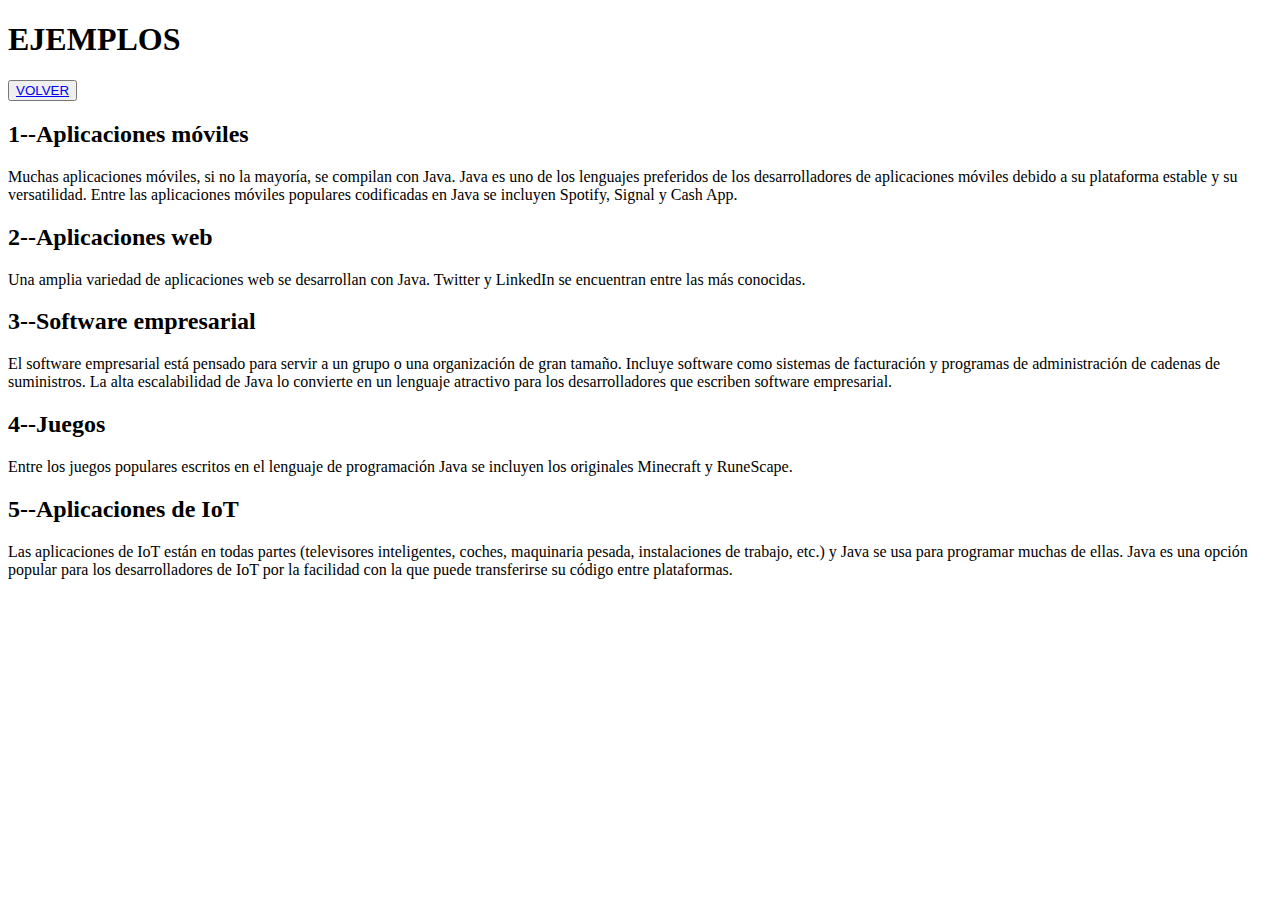
==== Ejemplos.html @ 2ca5bf22 "ejemplo" ====
<!DOCTYPE html>
<html lang="en">
<head>
    <meta charset="UTF-8">
    <meta name="viewport" content="width=device-width, initial-scale=1.0">
    <title>ejemplos</title>
    <link rel="stylesheet" href="css/lenguaje.css">
</head>
<body>
    
  
    <div class="ejemplo">
    
        <div class="ejm">
    
            <h1>EJEMPLOS</h1>
    
        </div>
    
    </div>

    <div class="button1">
    
        <button class="BOTON1" > <a href="lenguaje.html">VOLVER</a></button>
    
    </div>


    <div class="x"> 
     
        <div class="X">
     
            <h2> 1--Aplicaciones móviles </h2> 
     
        </div>
    
    </div>

    <div class="cuadro">
        
        <div class="texto2">
     
            <div class="info">
     
                <p>Muchas aplicaciones móviles, si no la mayoría, se compilan con Java. Java es uno de los lenguajes preferidos de los desarrolladores de aplicaciones móviles debido a su plataforma estable y su versatilidad. Entre las aplicaciones móviles populares codificadas en Java se incluyen Spotify, Signal y Cash App.</p>
     
            </div>
     
        </div>

    </div>

    <div class="x">

        <div class="X">

            <h2> 2--Aplicaciones web  </h2>

        </div>

    </div>

    <div class="cuadro">
        
        <div class="texto2">
        
            <div class="info">
        
                <p>Una amplia variedad de aplicaciones web se desarrollan con Java. Twitter y LinkedIn se encuentran entre las más conocidas.</p>
        
            </div>
        
        </div>
        
    </div>

    <div class="x">

        <div class="X">

            <h2> 3--Software empresarial  </h2> 

        </div>

    </div>

    <div class="cuadro">
     
        <div class="texto2">
     
            <div class="info"> 
     
                <p>El software empresarial está pensado para servir a un grupo o una organización de gran tamaño. Incluye software como sistemas de facturación y programas de administración de cadenas de suministros. La alta escalabilidad de Java lo convierte en un lenguaje atractivo para los desarrolladores que escriben software empresarial.</p>
     
            </div>
     
        </div>
    
    </div>

    <div class="x"> 
     
        <div class="X"> 
     
            <h2> 4--Juegos  </h2>
     
        </div>
    
    </div>

    <div class="cuadro"> 

        <div class="texto2">

            <div class="info">

                <p>Entre los juegos populares escritos en el lenguaje de programación Java se incluyen los originales Minecraft y RuneScape.</p>

            </div>

        </div>

    </div>

    <div class="x">

        <div class="X">

            <h2> 5--Aplicaciones de IoT  </h2>

        </div>

    </div>

    <div class="cuadro">
         
        <div class="texto2">
        
            <div class="info">
        
                <p>Las aplicaciones de IoT están en todas partes (televisores inteligentes, coches, maquinaria pesada, instalaciones de trabajo, etc.) y Java se usa para programar muchas de ellas. Java es una opción popular para los desarrolladores de IoT por la facilidad con la que puede transferirse su código entre plataformas.</p>                
        
            </div>
        
        </div>
    
    </div>




</body>
</html>
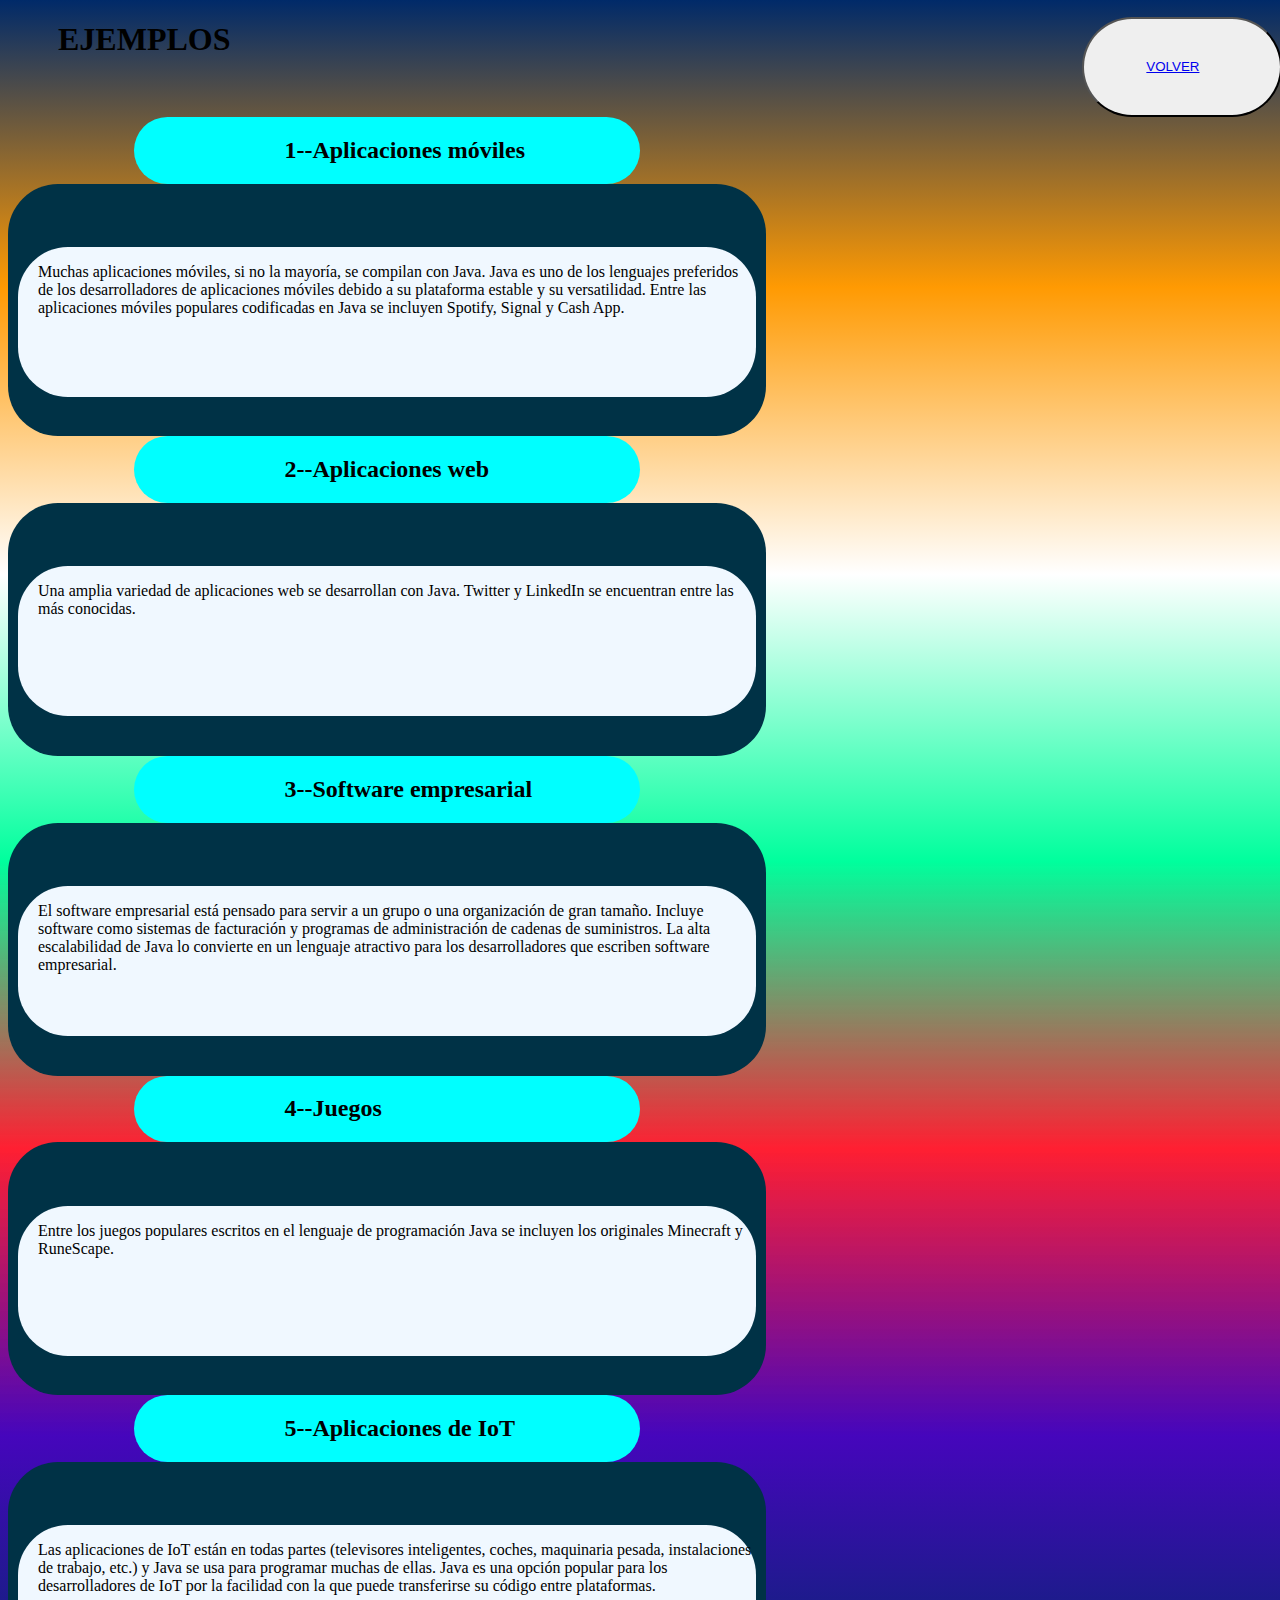
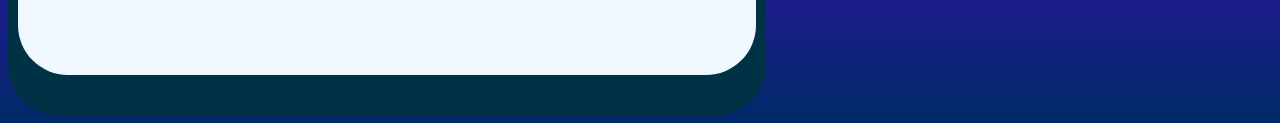
==== commit 850d9ec5: "Update Ejemplos.html" ====
--- a/Ejemplos.html
+++ b/Ejemplos.html
@@ -4,7 +4,7 @@
     <meta charset="UTF-8">
     <meta name="viewport" content="width=device-width, initial-scale=1.0">
     <title>ejemplos</title>
-    <link rel="stylesheet" href="css/lenguaje.css">
+    <link rel="stylesheet" href="style.css">
 </head>
 <body>
     
--- a/style.css
+++ b/style.css
@@ -0,0 +1,301 @@
+body{
+
+    background-image: linear-gradient(rgb(0, 42, 105), rgb(255, 154, 2), rgb(255, 255, 255), rgb(0, 255, 157), rgba(255, 0, 21, 0.877), hsl(261, 94%, 38%), rgb(0, 42, 105));
+
+
+}
+
+.a {
+
+
+    padding-left: 10%;
+}
+
+.color{
+
+    display: flex;
+    background-color: aliceblue;
+    padding-left: 15%;
+
+border-radius: 50px;
+}
+.i:hover,.b:hover , .x:hover{
+   
+    -webkit-transform:scale(1);transform:scale(1.1);
+    transition: 2s;
+  
+}
+.info{
+
+    display: flex;
+
+    margin-left: 20px;
+}
+.Y{
+    margin-left: 80px;
+}
+
+.i{
+
+    display: flex;
+    background-color: aqua;
+    margin-left: 15%;
+    margin-right: 60%;
+    border-radius: 50px;
+
+}
+
+.texto {
+
+display: flex;
+background-color: aliceblue;
+border-radius: 50px;
+margin-top: -80%;
+margin-left: 10px;
+margin-right: 10px;
+height: 150px;
+
+}
+.cuadro {
+    
+    
+
+    padding-top: 20%;
+
+    margin-left: 0%;
+
+    margin-right: 40%;
+
+    background-color: rgb(0, 50, 70);
+
+    border-radius: 50px;
+
+}
+.cuadro1 {
+    
+    
+
+    padding-top: 20%;
+
+    margin-left: 0%;
+
+    margin-right: 40%;
+
+    background-color:rgb(0, 42, 105) ;
+
+    border-radius: 50px;
+
+}
+
+.foto1{
+    
+padding-top:-3%;
+margin-left: 100%;
+margin-right: 0%;
+margin-top: -30%;
+}
+.texto2{
+
+    display: flex;
+    background-color: aliceblue;
+    border-radius: 50px;
+    margin-top: -25%;
+    margin-left: 10px;
+    margin-right: 10px;
+    height: 150px;
+}
+.B{
+
+    margin-left: 80px;
+
+}
+.b{
+
+    display: flex;
+    background-color: aqua;
+    margin-left: 5%;
+    margin-right: 45%;
+    border-radius: 50px;
+
+}
+
+.X{
+    margin-left: 150px;
+}
+.x{
+   
+    display: flex;
+    background-color: aqua;
+    margin-left: 10%;
+    margin-right: 50%;
+    border-radius: 50px;
+}
+
+.G{
+    margin-left: 150px;
+}
+.g{
+
+    display: flex;
+    Background-color: transparent;
+     margin-left: 10%;
+    margin-right: 50%;
+    border-radius: 50px;
+}
+
+.texto1 {
+
+    display: flex;
+    background-color: aliceblue;
+    border-radius: 50px;
+    margin-top: -25%;
+    margin-left: 10px;
+    margin-right: 10px;
+    height: 150px;
+    
+    }
+
+.BOTON{
+
+    height: 100px;
+    width: 200px;
+    padding-left: 10%;
+    padding-right: 20%;
+border-radius: 50px;
+}
+.button{
+
+padding-right: 20%;
+padding-left: 20%;
+
+}
+.button1{
+    
+    margin-left: 85%;
+    margin-top: -5%;
+
+}
+.BOTON1{
+
+    height: 100px;
+    width: 200px;
+    padding-left: 10%;
+    padding-right: 20%;
+border-radius: 50px;
+}
+.button2{
+    
+    margin-left: 85%;
+    margin-top: -5%;
+
+}
+.BOTON2{
+
+    height: 100px;
+    width: 200px;
+    padding-left: 10%;
+    padding-right: 20%;
+
+}
+
+.BOTON:hover{
+    background-image: linear-gradient(rgb(0, 42, 105) , hsl(0, 0%, 100%));}
+.BOTON1:hover{
+    background-image: linear-gradient(rgb(0, 42, 105) , hsl(0, 0%, 100%));}
+.BOTON2:hover{
+    background-image: linear-gradient(rgb(0, 42, 105) , hsl(0, 0%, 100%));
+}
+
+.ejemplo{
+
+    Background-color: transparent;
+margin-right: 80%;
+border-radius: 50px;
+}
+.ejm{
+
+    margin-left: 50px;
+}
+.cuadroG{
+
+
+padding-top: 20%;
+
+margin-left: 5%;
+
+margin-right: 5%;
+
+background-color: rgb(0, 50, 70);
+
+border-radius: 50px;
+
+}
+.texto3{
+
+    display: flex;
+    background-color: aliceblue;
+    border-radius: 50px;
+    margin-top: -20%;
+    margin-left: 10px;
+    margin-right: 10px;
+    height: 150px;
+
+}
+
+.texto4{
+
+    display: flex;
+    background-color: aliceblue;
+    border-radius: 50px;
+    margin-top: -20%;
+    margin-left: 10px;
+    margin-right: 10px;
+    height: 200px;
+
+}
+
+.texto5{
+
+    display: flex;
+    background-color: aliceblue;
+    border-radius: 50px;
+    margin-top: -20%;
+    margin-left: 10px;
+    margin-right: 10px;
+    height: 240px;
+
+}
+.texto6{
+
+    display: flex;
+    background-color: aliceblue;
+    border-radius: 50px;
+    margin-top: -20%;
+    margin-left: 10px;
+    margin-right: 10px;
+    height: 215px;
+
+}
+.texto7{
+
+    display: flex;
+    background-color: aliceblue;
+    border-radius: 50px;
+    margin-top: -20%;
+    margin-left: 10px;
+    margin-right: 10px;
+    height: 160px;
+
+}
+
+.texto9 {
+
+    display: flex;
+    background-color: aliceblue;
+    border-radius: 50px;
+    margin-top: -60%;
+    margin-left: 10px;
+    margin-right: 10px;
+    height: 150px;
+    
+}
